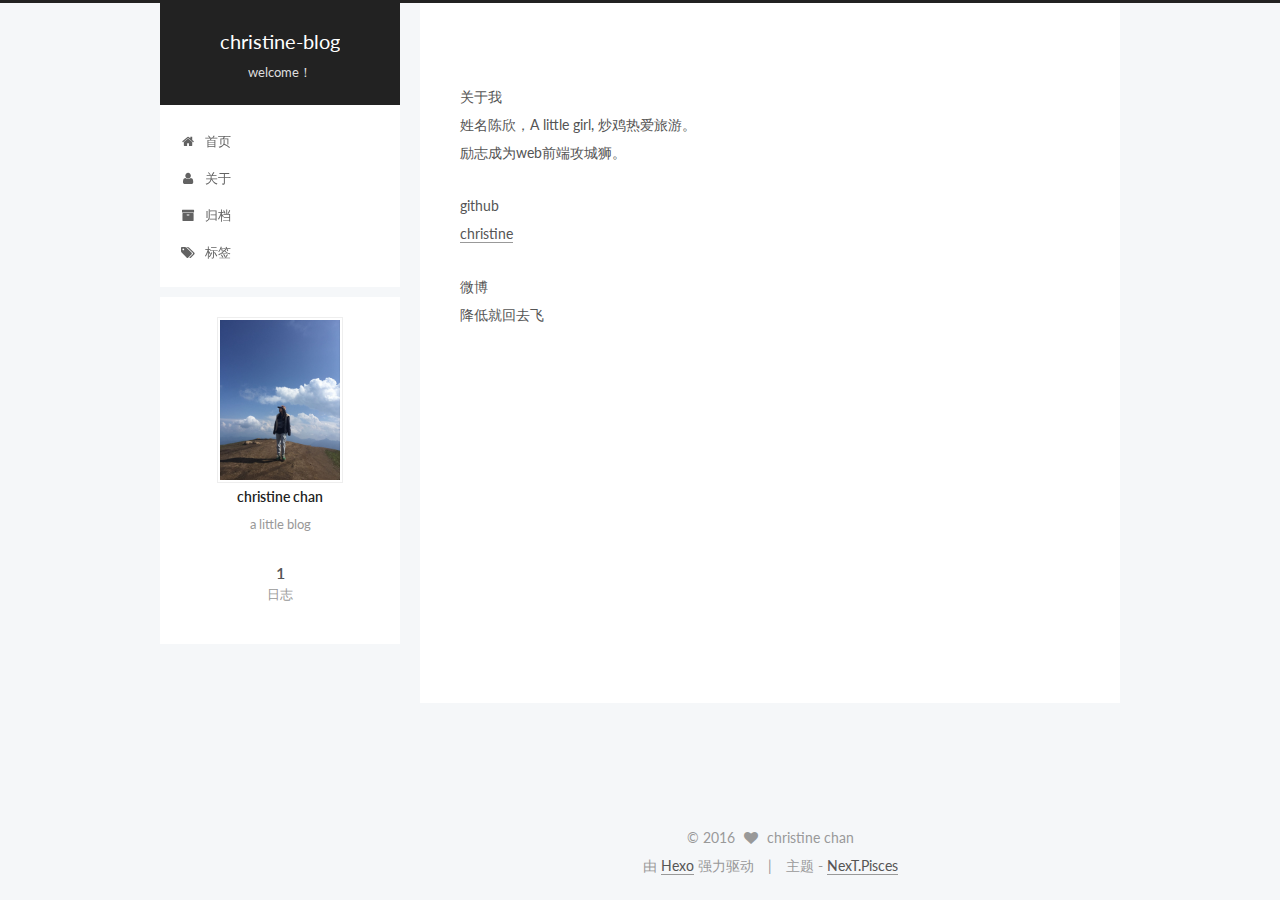
==== about/index.html @ b826aef7 "Site updated: 2016-10-30 13:34:08" ====
<!doctype html>



  


<html class="theme-next pisces use-motion">
<head>
  <meta charset="UTF-8"/>
<meta http-equiv="X-UA-Compatible" content="IE=edge,chrome=1" />
<meta name="viewport" content="width=device-width, initial-scale=1, maximum-scale=1"/>



<meta http-equiv="Cache-Control" content="no-transform" />
<meta http-equiv="Cache-Control" content="no-siteapp" />












  
  
  <link href="/vendors/fancybox/source/jquery.fancybox.css?v=2.1.5" rel="stylesheet" type="text/css" />




  
  
  
  

  
    
    
  

  

  

  

  

  
    
    
    <link href="//fonts.googleapis.com/css?family=Lato:300,300italic,400,400italic,700,700italic&subset=latin,latin-ext" rel="stylesheet" type="text/css">
  






<link href="/vendors/font-awesome/css/font-awesome.min.css?v=4.4.0" rel="stylesheet" type="text/css" />

<link href="/css/main.css?v=5.0.2" rel="stylesheet" type="text/css" />


  <meta name="keywords" content="Hexo, NexT" />








  <link rel="shortcut icon" type="image/x-icon" href="/favicon.ico?v=5.0.2" />






<meta name="description" content="关于我姓名陈欣，A little girl, 炒鸡热爱旅游。励志成为web前端攻城狮。
githubchristine
微博降低就回去飞">
<meta property="og:type" content="website">
<meta property="og:title" content="about">
<meta property="og:url" content="http://yoursite.com/about/index.html">
<meta property="og:site_name" content="christine-blog">
<meta property="og:description" content="关于我姓名陈欣，A little girl, 炒鸡热爱旅游。励志成为web前端攻城狮。
githubchristine
微博降低就回去飞">
<meta property="og:updated_time" content="2016-10-30T05:24:14.546Z">
<meta name="twitter:card" content="summary">
<meta name="twitter:title" content="about">
<meta name="twitter:description" content="关于我姓名陈欣，A little girl, 炒鸡热爱旅游。励志成为web前端攻城狮。
githubchristine
微博降低就回去飞">



<script type="text/javascript" id="hexo.configuration">
  var NexT = window.NexT || {};
  var CONFIG = {
    scheme: 'Pisces',
    sidebar: {"position":"left","display":"post"},
    fancybox: true,
    motion: true,
    duoshuo: {
      userId: '0',
      author: '博主'
    }
  };
</script>




  <link rel="canonical" href="http://yoursite.com/about/"/>


  <title>
  

  
    about | christine-blog
  
</title>
</head>

<body itemscope itemtype="//schema.org/WebPage" lang="zh-Hans">

  










  
  
    
  

  <div class="container one-collumn sidebar-position-left  ">
    <div class="headband"></div>

    <header id="header" class="header" itemscope itemtype="//schema.org/WPHeader">
      <div class="header-inner"><div class="site-meta ">
  

  <div class="custom-logo-site-title">
    <a href="/"  class="brand" rel="start">
      <span class="logo-line-before"><i></i></span>
      <span class="site-title">christine-blog</span>
      <span class="logo-line-after"><i></i></span>
    </a>
  </div>
  <p class="site-subtitle">welcome！</p>
</div>

<div class="site-nav-toggle">
  <button>
    <span class="btn-bar"></span>
    <span class="btn-bar"></span>
    <span class="btn-bar"></span>
  </button>
</div>

<nav class="site-nav">
  

  
    <ul id="menu" class="menu">
      
        
        <li class="menu-item menu-item-home">
          <a href="/" rel="section">
            
              <i class="menu-item-icon fa fa-fw fa-home"></i> <br />
            
            首页
          </a>
        </li>
      
        
        <li class="menu-item menu-item-about">
          <a href="/about" rel="section">
            
              <i class="menu-item-icon fa fa-fw fa-user"></i> <br />
            
            关于
          </a>
        </li>
      
        
        <li class="menu-item menu-item-archives">
          <a href="/archives" rel="section">
            
              <i class="menu-item-icon fa fa-fw fa-archive"></i> <br />
            
            归档
          </a>
        </li>
      
        
        <li class="menu-item menu-item-tags">
          <a href="/tags" rel="section">
            
              <i class="menu-item-icon fa fa-fw fa-tags"></i> <br />
            
            标签
          </a>
        </li>
      

      
    </ul>
  

  
</nav>

 </div>
    </header>

    <main id="main" class="main">
      <div class="main-inner">
        <div class="content-wrap">
          <div id="content" class="content">
            

  <div id="posts" class="posts-expand">
    
    
      <p>关于我<br>姓名陈欣，A little girl, 炒鸡热爱旅游。<br>励志成为web前端攻城狮。</p>
<p>github<br><a href="https://github.com/Christine0617" target="_blank" rel="external">christine</a></p>
<p>微博<br>降低就回去飞</p>

    
  </div>


          </div>
          


          
  <div class="comments" id="comments">
    
  </div>


        </div>
        
          
  
  <div class="sidebar-toggle">
    <div class="sidebar-toggle-line-wrap">
      <span class="sidebar-toggle-line sidebar-toggle-line-first"></span>
      <span class="sidebar-toggle-line sidebar-toggle-line-middle"></span>
      <span class="sidebar-toggle-line sidebar-toggle-line-last"></span>
    </div>
  </div>

  <aside id="sidebar" class="sidebar">
    <div class="sidebar-inner">

      

      

      <section class="site-overview sidebar-panel  sidebar-panel-active ">
        <div class="site-author motion-element" itemprop="author" itemscope itemtype="//schema.org/Person">
          <img class="site-author-image" itemprop="image"
               src="/images/avatar.gif"
               alt="christine chan" />
          <p class="site-author-name" itemprop="name">christine chan</p>
          <p class="site-description motion-element" itemprop="description">a little blog</p>
        </div>
        <nav class="site-state motion-element">
          <div class="site-state-item site-state-posts">
            <a href="/archives">
              <span class="site-state-item-count">1</span>
              <span class="site-state-item-name">日志</span>
            </a>
          </div>

          

          

        </nav>

        

        <div class="links-of-author motion-element">
          
        </div>

        
        

        
        

      </section>

      

    </div>
  </aside>


        
      </div>
    </main>

    <footer id="footer" class="footer">
      <div class="footer-inner">
        <div class="copyright" >
  
  &copy; 
  <span itemprop="copyrightYear">2016</span>
  <span class="with-love">
    <i class="fa fa-heart"></i>
  </span>
  <span class="author" itemprop="copyrightHolder">christine chan</span>
</div>

<div class="powered-by">
  由 <a class="theme-link" href="https://hexo.io">Hexo</a> 强力驱动
</div>

<div class="theme-info">
  主题 -
  <a class="theme-link" href="https://github.com/iissnan/hexo-theme-next">
    NexT.Pisces
  </a>
</div>

        

        
      </div>
    </footer>

    <div class="back-to-top">
      <i class="fa fa-arrow-up"></i>
    </div>
  </div>

  

<script type="text/javascript">
  if (Object.prototype.toString.call(window.Promise) !== '[object Function]') {
    window.Promise = null;
  }
</script>









  



  
  <script type="text/javascript" src="/vendors/jquery/index.js?v=2.1.3"></script>

  
  <script type="text/javascript" src="/vendors/fastclick/lib/fastclick.min.js?v=1.0.6"></script>

  
  <script type="text/javascript" src="/vendors/jquery_lazyload/jquery.lazyload.js?v=1.9.7"></script>

  
  <script type="text/javascript" src="/vendors/velocity/velocity.min.js?v=1.2.1"></script>

  
  <script type="text/javascript" src="/vendors/velocity/velocity.ui.min.js?v=1.2.1"></script>

  
  <script type="text/javascript" src="/vendors/fancybox/source/jquery.fancybox.pack.js?v=2.1.5"></script>


  


  <script type="text/javascript" src="/js/src/utils.js?v=5.0.2"></script>

  <script type="text/javascript" src="/js/src/motion.js?v=5.0.2"></script>



  
  


  <script type="text/javascript" src="/js/src/affix.js?v=5.0.2"></script>

  <script type="text/javascript" src="/js/src/schemes/pisces.js?v=5.0.2"></script>



  

  


  <script type="text/javascript" src="/js/src/bootstrap.js?v=5.0.2"></script>



  



  




  
  

  

  

  

  


</body>
</html>
---- css/main.css ----
/* normalize.css v3.0.2 | MIT License | git.io/normalize */
html {
  font-family: sans-serif; /* 1 */
  -ms-text-size-adjust: 100%; /* 2 */
  -webkit-text-size-adjust: 100%; /* 2 */
}
body {
  margin: 0;
}
article,
aside,
details,
figcaption,
figure,
footer,
header,
hgroup,
main,
menu,
nav,
section,
summary {
  display: block;
}
audio,
canvas,
progress,
video {
  display: inline-block; /* 1 */
  vertical-align: baseline; /* 2 */
}
audio:not([controls]) {
  display: none;
  height: 0;
}
[hidden],
template {
  display: none;
}
a {
  background-color: transparent;
}
a:active,
a:hover {
  outline: 0;
}
abbr[title] {
  border-bottom: 1px dotted;
}
b,
strong {
  font-weight: bold;
}
dfn {
  font-style: italic;
}
h1 {
  font-size: 2em;
  margin: 0.67em 0;
}
mark {
  background: #ff0;
  color: #000;
}
small {
  font-size: 80%;
}
sub,
sup {
  font-size: 75%;
  line-height: 0;
  position: relative;
  vertical-align: baseline;
}
sup {
  top: -0.5em;
}
sub {
  bottom: -0.25em;
}
img {
  border: 0;
}
svg:not(:root) {
  overflow: hidden;
}
figure {
  margin: 1em 40px;
}
hr {
  -moz-box-sizing: content-box;
  box-sizing: content-box;
  height: 0;
}
pre {
  overflow: auto;
}
code,
kbd,
pre,
samp {
  font-family: monospace, monospace;
  font-size: 1em;
}
button,
input,
optgroup,
select,
textarea {
  color: inherit; /* 1 */
  font: inherit; /* 2 */
  margin: 0; /* 3 */
}
button {
  overflow: visible;
}
button,
select {
  text-transform: none;
}
button,
html input[type="button"],
input[type="reset"],
input[type="submit"] {
  -webkit-appearance: button; /* 2 */
  cursor: pointer; /* 3 */
}
button[disabled],
html input[disabled] {
  cursor: default;
}
button::-moz-focus-inner,
input::-moz-focus-inner {
  border: 0;
  padding: 0;
}
input {
  line-height: normal;
}
input[type="checkbox"],
input[type="radio"] {
  box-sizing: border-box; /* 1 */
  padding: 0; /* 2 */
}
input[type="number"]::-webkit-inner-spin-button,
input[type="number"]::-webkit-outer-spin-button {
  height: auto;
}
input[type="search"] {
  -webkit-appearance: textfield; /* 1 */
  -moz-box-sizing: content-box;
  -webkit-box-sizing: content-box; /* 2 */
  box-sizing: content-box;
}
input[type="search"]::-webkit-search-cancel-button,
input[type="search"]::-webkit-search-decoration {
  -webkit-appearance: none;
}
fieldset {
  border: 1px solid #c0c0c0;
  margin: 0 2px;
  padding: 0.35em 0.625em 0.75em;
}
legend {
  border: 0; /* 1 */
  padding: 0; /* 2 */
}
textarea {
  overflow: auto;
}
optgroup {
  font-weight: bold;
}
table {
  border-collapse: collapse;
  border-spacing: 0;
}
td,
th {
  padding: 0;
}
::selection {
  background: #262a30;
  color: #fff;
}
body {
  position: relative;
  font-family: 'Lato', "PingFang SC", "Microsoft YaHei", sans-serif;
  font-size: 14px;
  line-height: 2;
  color: #555;
  background: #fff;
}
@media (max-width: 767px) {
  body {
    padding-right: 0 !important;
  }
}
@media (min-width: 768px) and (max-width: 991px) {
  body {
    padding-right: 0 !important;
  }
}
@media (min-width: 1600px) {
  body {
    font-size: 16px;
  }
}
h1,
h2,
h3,
h4,
h5,
h6 {
  margin: 0;
  padding: 0;
  font-weight: bold;
  line-height: 1.5;
  font-family: 'Lato', "PingFang SC", "Microsoft YaHei", sans-serif;
}
h2,
h3,
h4,
h5,
h6 {
  margin: 20px 0 15px;
}
h1 {
  font-size: 22px;
}
@media (max-width: 767px) {
  h1 {
    font-size: 18px;
  }
}
h2 {
  font-size: 20px;
}
@media (max-width: 767px) {
  h2 {
    font-size: 16px;
  }
}
h3 {
  font-size: 18px;
}
@media (max-width: 767px) {
  h3 {
    font-size: 14px;
  }
}
h4 {
  font-size: 16px;
}
@media (max-width: 767px) {
  h4 {
    font-size: 12px;
  }
}
h5 {
  font-size: 14px;
}
@media (max-width: 767px) {
  h5 {
    font-size: 10px;
  }
}
h6 {
  font-size: 12px;
}
@media (max-width: 767px) {
  h6 {
    font-size: 8px;
  }
}
p {
  margin: 0 0 25px 0;
}
a {
  color: #555;
  text-decoration: none;
  border-bottom: 1px solid #999;
  word-wrap: break-word;
}
a:hover {
  color: #222;
  border-bottom-color: #222;
}
ul {
  list-style: none;
}
blockquote {
  margin: 0;
  padding: 0;
}
img {
  display: block;
  margin: auto;
  max-width: 100%;
  height: auto;
}
hr {
  margin: 40px 0;
  height: 3px;
  border: none;
  background-color: #ddd;
  background-image: repeating-linear-gradient(-45deg, #fff, #fff 4px, transparent 4px, transparent 8px);
}
blockquote {
  padding: 0 15px;
  color: #666;
  border-left: 4px solid #ddd;
}
blockquote cite::before {
  content: "-";
  padding: 0 5px;
}
dt {
  font-weight: 700;
}
dd {
  margin: 0;
  padding: 0;
}
.text-left {
  text-align: left;
}
.text-center {
  text-align: center;
}
.text-right {
  text-align: right;
}
.text-justify {
  text-align: justify;
}
.text-nowrap {
  white-space: nowrap;
}
.text-lowercase {
  text-transform: lowercase;
}
.text-uppercase {
  text-transform: uppercase;
}
.text-capitalize {
  text-transform: capitalize;
}
.center-block {
  display: block;
  margin-left: auto;
  margin-right: auto;
}
.clearfix:before,
.clearfix:after {
  content: " ";
  display: table;
}
.clearfix:after {
  clear: both;
}
.pullquote {
  width: 45%;
}
.pullquote.left {
  float: left;
  margin-left: 5px;
  margin-right: 10px;
}
.pullquote.right {
  float: right;
  margin-left: 10px;
  margin-right: 5px;
}
.affix.affix.affix {
  position: fixed;
}
.translation {
  margin-top: -20px;
  font-size: 14px;
  color: #999;
}
.scrollbar-measure {
  width: 100px;
  height: 100px;
  overflow: scroll;
  position: absolute;
  top: -9999px;
}
.use-motion .motion-element {
  opacity: 0;
}
#local-search-input {
  padding: 3px;
  border: none;
  text-indent: 14px;
  border-radius: 0;
  width: 140px;
  outline: none;
  border-bottom: 1px solid #999;
  background: inherit;
  opacity: 0.5;
}
#local-search-input:focus {
  opacity: 1;
}
.search-icon {
  position: absolute;
  top: 9px;
}
table {
  margin: 20px 0;
  width: 100%;
  border-collapse: collapse;
  border-spacing: 0;
  border: 1px solid #ddd;
  font-size: 14px;
  table-layout: fixed;
  word-wrap: break-all;
}
table>tbody>tr:nth-of-type(odd) {
  background-color: #f9f9f9;
}
table>tbody>tr:hover {
  background-color: #f5f5f5;
}
caption,
th,
td {
  padding: 8px;
  text-align: left;
  vertical-align: middle;
  font-weight: normal;
}
th,
td {
  border-bottom: 3px solid #ddd;
  border-right: 1px solid #eee;
}
th {
  padding-bottom: 10px;
  font-weight: 700;
}
td {
  border-bottom-width: 1px;
}
html,
body {
  height: 100%;
}
.container {
  position: relative;
  min-height: 100%;
}
.header-inner {
  margin: 0 auto;
  padding: 100px 0 70px;
  width: 700px;
}
@media (min-width: 1600px) {
  .container .header-inner {
    width: 900px;
  }
}
.main {
  padding-bottom: 150px;
}
.main-inner {
  margin: 0 auto;
  width: 700px;
}
@media (min-width: 1600px) {
  .container .main-inner {
    width: 900px;
  }
}
.footer {
  position: absolute;
  left: 0;
  bottom: 0;
  width: 100%;
  min-height: 50px;
}
.footer-inner {
  box-sizing: border-box;
  margin: 20px auto;
  width: 700px;
}
@media (min-width: 1600px) {
  .container .footer-inner {
    width: 900px;
  }
}
pre,
.highlight {
  overflow: auto;
  margin: 20px 0;
  padding: 15px;
  font-size: 13px;
  color: #4d4d4c;
  background: #f7f7f7;
  line-height: 1.6;
}
pre,
code {
  font-family: consolas, Menlo, "PingFang SC", "Microsoft YaHei", monospace;
}
code {
  padding: 2px 4px;
  word-wrap: break-all;
  color: #4d4d4c;
  background: #f7f7f7;
  border-radius: 3px;
  font-size: 13px;
}
pre code {
  padding: 0;
  color: #4d4d4c;
  background: none;
  text-shadow: none;
}
.highlight pre {
  border: none;
  margin: 0;
  padding: 1px;
}
.highlight table {
  margin: 0;
  width: auto;
  border: none;
}
.highlight td {
  border: none;
  padding: 0;
}
.highlight figcaption {
  font-size: 1em;
  color: #4d4d4c;
  line-height: 1em;
  margin-bottom: 1em;
}
.highlight figcaption:before,
.highlight figcaption:after {
  content: " ";
  display: table;
}
.highlight figcaption:after {
  clear: both;
}
.highlight figcaption a {
  float: right;
  color: #4d4d4c;
}
.highlight figcaption a:hover {
  border-bottom-color: #4d4d4c;
}
.highlight .gutter pre {
  color: #666;
  text-align: right;
  padding-right: 20px;
}
.highlight .line {
  height: 20px;
}
.gutter {
  -webkit-user-select: none;
  -moz-user-select: none;
  -ms-user-select: none;
  user-select: none;
}
.gist table {
  width: auto;
}
.gist table td {
  border: none;
}
pre .deletion {
  background: #fdd;
}
pre .addition {
  background: #dfd;
}
pre .meta {
  color: #8959a8;
}
pre .comment {
  color: #8e908c;
}
pre .variable,
pre .attribute,
pre .tag,
pre .regexp,
pre .ruby .constant,
pre .xml .tag .title,
pre .xml .pi,
pre .xml .doctype,
pre .html .doctype,
pre .css .id,
pre .css .class,
pre .css .pseudo {
  color: #c82829;
}
pre .number,
pre .preprocessor,
pre .built_in,
pre .literal,
pre .params,
pre .constant,
pre .command {
  color: #f5871f;
}
pre .ruby .class .title,
pre .css .rules .attribute,
pre .string,
pre .value,
pre .inheritance,
pre .header,
pre .ruby .symbol,
pre .xml .cdata,
pre .special,
pre .number,
pre .formula {
  color: #718c00;
}
pre .title,
pre .css .hexcolor {
  color: #3e999f;
}
pre .function,
pre .python .decorator,
pre .python .title,
pre .ruby .function .title,
pre .ruby .title .keyword,
pre .perl .sub,
pre .javascript .title,
pre .coffeescript .title {
  color: #4271ae;
}
pre .keyword,
pre .javascript .function {
  color: #8959a8;
}
.full-image.full-image.full-image {
  border: none;
  max-width: 100%;
  width: auto;
  margin: 20px auto;
}
@media (min-width: 992px) {
  .full-image.full-image.full-image {
    max-width: none;
    width: 126%;
    margin: 0 -13%;
  }
}
.blockquote-center,
.page-home .post-type-quote blockquote,
.page-post-detail .post-type-quote blockquote {
  position: relative;
  margin: 40px 0;
  padding: 0;
  border-left: none;
  text-align: center;
}
.blockquote-center::before,
.page-home .post-type-quote blockquote::before,
.page-post-detail .post-type-quote blockquote::before,
.blockquote-center::after,
.page-home .post-type-quote blockquote::after,
.page-post-detail .post-type-quote blockquote::after {
  position: absolute;
  content: ' ';
  display: block;
  width: 100%;
  height: 24px;
  opacity: 0.2;
  background-repeat: no-repeat;
  background-position: 0 -6px;
  background-size: 22px 22px;
}
.blockquote-center::before,
.page-home .post-type-quote blockquote::before,
.page-post-detail .post-type-quote blockquote::before {
  top: -20px;
  background-image: url("../images/quote-l.svg");
  border-top: 1px solid #ccc;
}
.blockquote-center::after,
.page-home .post-type-quote blockquote::after,
.page-post-detail .post-type-quote blockquote::after {
  bottom: -20px;
  background-image: url("../images/quote-r.svg");
  border-bottom: 1px solid #ccc;
  background-position: 100% 8px;
}
.blockquote-center p,
.page-home .post-type-quote blockquote p,
.page-post-detail .post-type-quote blockquote p,
.blockquote-center div,
.page-home .post-type-quote blockquote div,
.page-post-detail .post-type-quote blockquote div {
  text-align: center;
}
.post .post-body .group-picture img {
  box-sizing: border-box;
  padding: 0 3px;
  border: none;
}
.post .group-picture-row {
  overflow: hidden;
  margin-top: 6px;
}
.post .group-picture-row:first-child {
  margin-top: 0;
}
.post .group-picture-column {
  float: left;
}
.page-post-detail .post-body .group-picture-column {
  float: none;
  margin-top: 10px;
  width: auto !important;
}
.page-post-detail .post-body .group-picture-column img {
  margin: 0 auto;
}
.page-archive .group-picture-container {
  overflow: hidden;
}
.page-archive .group-picture-row {
  float: left;
}
.page-archive .group-picture-row:first-child {
  margin-top: 6px;
}
.page-archive .group-picture-column {
  max-width: 150px;
  max-height: 150px;
}
.btn {
  display: inline-block;
  padding: 0 20px;
  font-size: 14px;
  color: #fff;
  background: #222;
  border: 2px solid #555;
  text-decoration: none;
  border-radius: 0;
  transition-property: background-color;
  transition-duration: 0.2s;
  transition-timing-function: ease-in-out;
  transition-delay: 0s;
}
.btn:hover,
.post-more-link .btn:hover {
  border-color: #222;
  color: #fff;
  background: #222;
}
.btn-bar {
  display: block;
  width: 22px;
  height: 2px;
  background: #555;
  border-radius: 1px;
}
.btn-bar+.btn-bar {
  margin-top: 4px;
}
.pagination {
  margin: 120px 0 40px;
  text-align: center;
  border-top: 1px solid #eee;
}
.page-number-basic,
.pagination .prev,
.pagination .next,
.pagination .page-number,
.pagination .space {
  display: inline-block;
  position: relative;
  top: -1px;
  margin: 0 10px;
  padding: 0 10px;
  line-height: 30px;
}
@media (max-width: 767px) {
  .page-number-basic,
  .pagination .prev,
  .pagination .next,
  .pagination .page-number,
  .pagination .space {
    margin: 0 5px;
  }
}
.pagination .prev,
.pagination .next,
.pagination .page-number {
  border-bottom: 0;
  border-top: 1px solid #eee;
  transition-property: border-color;
  transition-duration: 0.2s;
  transition-timing-function: ease-in-out;
  transition-delay: 0s;
}
.pagination .prev:hover,
.pagination .next:hover,
.pagination .page-number:hover {
  border-top-color: #222;
}
.pagination .space {
  padding: 0;
  margin: 0;
}
.pagination .prev {
  margin-left: 0;
}
.pagination .next {
  margin-right: 0;
}
.pagination .page-number.current {
  color: #fff;
  background: #ccc;
  border-top-color: #ccc;
}
@media (max-width: 767px) {
  .pagination {
    border-top: none;
  }
  .pagination .prev,
  .pagination .next,
  .pagination .page-number {
    margin-bottom: 10px;
    border-top: 0;
    border-bottom: 1px solid #eee;
  }
  .pagination .prev:hover,
  .pagination .next:hover,
  .pagination .page-number:hover {
    border-bottom-color: #222;
  }
}
.comments {
  margin: 60px 20px 0;
}
.tag-cloud {
  text-align: center;
}
.tag-cloud a {
  display: inline-block;
  margin: 10px;
}
.back-to-top {
  box-sizing: border-box;
  position: fixed;
  bottom: -100px;
  right: 50px;
  z-index: 1050;
  padding: 0 6px;
  width: 25px;
  background: #222;
  font-size: 12px;
  opacity: 0.6;
  color: #fff;
  cursor: pointer;
  text-align: center;
  -webkit-transform: translateZ(0);
  transition-property: bottom;
  transition-duration: 0.2s;
  transition-timing-function: ease-in-out;
  transition-delay: 0s;
}
@media (max-width: 767px) {
  .back-to-top {
    display: none;
  }
}
@media (min-width: 768px) and (max-width: 991px) {
  .back-to-top {
    display: none;
  }
}
.back-to-top.back-to-top-on {
  bottom: 40px;
}
.header {
  background: #fff;
}
.header-inner {
  position: relative;
}
.headband {
  height: 3px;
  background: #222;
}
.site-meta {
  margin: 0;
  text-align: center;
}
@media (max-width: 767px) {
  .site-meta {
    text-align: center;
  }
}
.brand {
  position: relative;
  display: inline-block;
  padding: 0 40px;
  color: #fff;
  background: #222;
  border-bottom: none;
}
.brand:hover {
  color: #fff;
}
.logo {
  display: inline-block;
  margin-right: 5px;
  line-height: 36px;
  vertical-align: top;
}
.site-title {
  display: inline-block;
  vertical-align: top;
  line-height: 36px;
  font-size: 20px;
  font-weight: normal;
  font-family: 'Lato', "PingFang SC", "Microsoft YaHei", sans-serif;
}
.site-subtitle {
  margin-top: 10px;
  font-size: 13px;
  color: #ddd;
}
.use-motion .brand {
  opacity: 0;
}
.use-motion .logo,
.use-motion .site-title,
.use-motion .site-subtitle {
  opacity: 0;
  position: relative;
  top: -10px;
}
.site-nav-toggle {
  display: none;
  position: absolute;
  top: 10px;
  left: 10px;
}
@media (max-width: 767px) {
  .site-nav-toggle {
    display: block;
  }
}
.site-nav-toggle button {
  margin-top: 2px;
  padding: 9px 10px;
  background: transparent;
  border: none;
}
@media (max-width: 767px) {
  .site-nav {
    display: none;
    margin: 0 -10px;
    padding: 0 10px;
    clear: both;
    border-top: 1px solid #ddd;
  }
}
@media (min-width: 768px) and (max-width: 991px) {
  .site-nav {
    display: block !important;
  }
}
@media (min-width: 992px) {
  .site-nav {
    display: block !important;
  }
}
.menu {
  margin-top: 20px;
  padding-left: 0;
  text-align: center;
}
.menu .menu-item {
  display: inline-block;
  margin: 0 10px;
}
@media screen and (max-width: 767px) {
  .menu .menu-item {
    margin-top: 10px;
  }
}
.menu .menu-item a {
  display: block;
  font-size: 13px;
  text-transform: capitalize;
  line-height: inherit;
  border-bottom: 1px solid transparent;
  transition-property: border-color;
  transition-duration: 0.2s;
  transition-timing-function: ease-in-out;
  transition-delay: 0s;
}
.menu .menu-item a:hover,
.menu-item-active a {
  border-bottom-color: #222;
}
.menu .menu-item .fa {
  margin-right: 5px;
}
.use-motion .menu-item {
  opacity: 0;
}
.post-body {
  font-family: 'Lato', "PingFang SC", "Microsoft YaHei", sans-serif;
}
@media (max-width: 767px) {
  .post-body {
    word-break: break-word;
  }
}
.post-body .fancybox img {
  display: block !important;
  margin: 0 auto;
  cursor: pointer;
  cursor: zoom-in;
  cursor: -webkit-zoom-in;
}
.post-body .image-caption,
.post-body .figure .caption {
  margin: 10px auto 15px;
  text-align: center;
  font-size: 14px;
  color: #999;
  font-weight: bold;
  line-height: 1;
}
.post-sticky-flag {
  display: inline-block;
  font-size: 16px;
  -ms-transform: rotate(30deg);
  -webkit-transform: rotate(30deg);
  -moz-transform: rotate(30deg);
  -ms-transform: rotate(30deg);
  -o-transform: rotate(30deg);
  transform: rotate(30deg);
}
.posts-expand {
  padding-top: 40px;
}
@media (max-width: 767px) {
  .posts-expand {
    margin: 0 20px;
  }
  .post-body pre,
  .post-body .highlight {
    padding: 10px;
  }
  .post-body pre .gutter pre,
  .post-body .highlight .gutter pre {
    padding-right: 10px;
  }
}
@media (min-width: 992px) {
  .posts-expand .post-body {
    text-align: justify;
  }
}
.posts-expand .post-body h2,
.posts-expand .post-body h3,
.posts-expand .post-body h4,
.posts-expand .post-body h5,
.posts-expand .post-body h6 {
  padding-top: 10px;
}
.posts-expand .post-body h2 .header-anchor,
.posts-expand .post-body h3 .header-anchor,
.posts-expand .post-body h4 .header-anchor,
.posts-expand .post-body h5 .header-anchor,
.posts-expand .post-body h6 .header-anchor {
  float: right;
  margin-left: 10px;
  color: #ccc;
  border-bottom-style: none;
  visibility: hidden;
}
.posts-expand .post-body h2 .header-anchor:hover,
.posts-expand .post-body h3 .header-anchor:hover,
.posts-expand .post-body h4 .header-anchor:hover,
.posts-expand .post-body h5 .header-anchor:hover,
.posts-expand .post-body h6 .header-anchor:hover {
  color: inherit;
}
.posts-expand .post-body h2:hover .header-anchor,
.posts-expand .post-body h3:hover .header-anchor,
.posts-expand .post-body h4:hover .header-anchor,
.posts-expand .post-body h5:hover .header-anchor,
.posts-expand .post-body h6:hover .header-anchor {
  visibility: visible;
}
.posts-expand .post-body ul li {
  list-style: circle;
}
.posts-expand .post-body img {
  box-sizing: border-box;
  margin: auto;
  padding: 3px;
  border: 1px solid #ddd;
}
.posts-expand .fancybox img {
  margin: 0 auto;
}
@media (max-width: 767px) {
  .posts-collapse {
    margin: 0 20px;
  }
  .posts-collapse .post-title,
  .posts-collapse .post-meta {
    display: block;
    width: auto;
    text-align: left;
  }
}
.posts-collapse {
  position: relative;
  z-index: 1010;
  margin-left: 55px;
}
.posts-collapse::after {
  content: " ";
  position: absolute;
  top: 20px;
  left: 0;
  margin-left: -2px;
  width: 4px;
  height: 100%;
  background: #f5f5f5;
  z-index: -1;
}
@media (max-width: 767px) {
  .posts-collapse {
    margin: 0 20px;
  }
}
.posts-collapse .collection-title {
  position: relative;
  margin: 60px 0;
}
.posts-collapse .collection-title h2 {
  margin-left: 20px;
}
.posts-collapse .collection-title small {
  color: #bbb;
}
.posts-collapse .collection-title::before {
  content: " ";
  position: absolute;
  left: 0;
  top: 50%;
  margin-left: -4px;
  margin-top: -4px;
  width: 8px;
  height: 8px;
  background: #bbb;
  border-radius: 50%;
}
.posts-collapse .post {
  margin: 30px 0;
}
.posts-collapse .post-header {
  position: relative;
  transition-duration: 0.2s;
  transition-timing-function: ease-in-out;
  transition-delay: 0s;
  transition-property: border;
  border-bottom: 1px dashed #ccc;
}
.posts-collapse .post-header::before {
  content: " ";
  position: absolute;
  left: 0;
  top: 12px;
  width: 6px;
  height: 6px;
  margin-left: -4px;
  background: #bbb;
  border-radius: 50%;
  border: 1px solid #fff;
  transition-duration: 0.2s;
  transition-timing-function: ease-in-out;
  transition-delay: 0s;
  transition-property: background;
}
.posts-collapse .post-header:hover {
  border-bottom-color: #666;
}
.posts-collapse .post-header:hover::before {
  background: #222;
}
.posts-collapse .post-meta {
  position: absolute;
  font-size: 12px;
  left: 20px;
  top: 5px;
}
.posts-collapse .post-comments-count {
  display: none;
}
.posts-collapse .post-title {
  margin-left: 60px;
  font-size: 16px;
  font-weight: normal;
  line-height: inherit;
}
.posts-collapse .post-title::after {
  margin-left: 3px;
  opacity: 0.6;
}
.posts-collapse .post-title a {
  color: #666;
  border-bottom: none;
}
.page-home .post-type-quote .post-header,
.page-post-detail .post-type-quote .post-header,
.page-home .post-type-quote .post-tags,
.page-post-detail .post-type-quote .post-tags {
  display: none;
}
.posts-expand .post-title {
  font-size: 26px;
  text-align: center;
  word-break: break-word;
  font-weight: 300;
}
@media (max-width: 767px) {
  .posts-expand .post-title {
    font-size: 22px;
  }
}
.posts-expand .post-title-link {
  display: inline-block;
  position: relative;
  color: #555;
  border-bottom: none;
  line-height: 1.2;
  vertical-align: top;
}
.posts-expand .post-title-link::before {
  content: "";
  position: absolute;
  width: 100%;
  height: 2px;
  bottom: 0;
  left: 0;
  background-color: #000;
  visibility: hidden;
  -webkit-transform: scaleX(0);
  -moz-transform: scaleX(0);
  -ms-transform: scaleX(0);
  -o-transform: scaleX(0);
  transform: scaleX(0);
  transition-duration: 0.2s;
  transition-timing-function: ease-in-out;
  transition-delay: 0s;
}
.posts-expand .post-title-link:hover::before {
  visibility: visible;
  -webkit-transform: scaleX(1);
  -moz-transform: scaleX(1);
  -ms-transform: scaleX(1);
  -o-transform: scaleX(1);
  transform: scaleX(1);
}
.posts-expand .post-title-link .fa {
  font-size: 16px;
}
.posts-expand .post-meta {
  margin: 3px 0 60px 0;
  color: #999;
  font-family: 'Lato', "PingFang SC", "Microsoft YaHei", sans-serif;
  font-size: 12px;
  text-align: center;
}
.posts-expand .post-meta .post-category-list {
  display: inline-block;
  margin: 0;
  padding: 3px;
}
.posts-expand .post-meta .post-category-list-link {
  color: #999;
}
.post-meta-item-icon {
  display: none;
  margin-right: 3px;
}
@media (min-width: 768px) and (max-width: 991px) {
  .post-meta-item-icon {
    display: inline-block;
  }
}
@media (max-width: 767px) {
  .post-meta-item-icon {
    display: inline-block;
  }
}
@media (min-width: 768px) and (max-width: 991px) {
  .post-meta-item-text {
    display: none;
  }
}
@media (max-width: 767px) {
  .post-meta-item-text {
    display: none;
  }
}
@media (max-width: 767px) {
  .posts-expand .post-comments-count {
    display: none;
  }
}
.post-more-link {
  margin-top: 50px;
}
.post-more-link .btn {
  color: #555;
  font-size: 14px;
  background: #fff;
  border-radius: 2px;
  line-height: 2;
}
.posts-expand .post-tags {
  margin-top: 40px;
  text-align: center;
}
.posts-expand .post-tags a {
  display: inline-block;
  margin-right: 10px;
  font-size: 13px;
}
.post-nav {
  overflow: hidden;
  margin-top: 60px;
  padding: 10px;
  white-space: nowrap;
  border-top: 1px solid #eee;
}
.post-nav-item {
  display: inline-block;
  width: 50%;
  white-space: normal;
}
.post-nav-item a {
  position: relative;
  display: inline-block;
  line-height: 25px;
  font-size: 14px;
  color: #555;
  border-bottom: none;
}
.post-nav-item a:hover {
  color: #222;
  border-bottom: none;
}
.post-nav-item a:active {
  top: 2px;
}
.post-nav-item a i {
  font-size: 12px;
}
.post-nav-prev {
  text-align: right;
}
.posts-expand .post-eof {
  display: block;
  margin: 80px auto 60px;
  width: 8%;
  height: 1px;
  background: #ccc;
  text-align: center;
}
.post:last-child .post-eof.post-eof.post-eof {
  display: none;
}
.post-gallery {
  display: table;
  table-layout: fixed;
  width: 100%;
  border-collapse: separate;
}
.post-gallery-row {
  display: table-row;
}
.post-gallery .post-gallery-img {
  display: table-cell;
  text-align: center;
  vertical-align: middle;
  border: none;
}
.post-gallery .post-gallery-img img {
  max-width: 100%;
  max-height: 100%;
  border: none;
}
.fancybox-close,
.fancybox-close:hover {
  border: none;
}
.sidebar {
  position: fixed;
  right: 0;
  top: 0;
  bottom: 0;
  width: 0;
  z-index: 1040;
  box-shadow: inset 0 2px 6px #000;
  background: #222;
  -webkit-transform: translateZ(0);
}
.sidebar a {
  color: #999;
  border-bottom-color: #555;
}
.sidebar a:hover {
  color: #eee;
}
@media (min-width: 768px) and (max-width: 991px) {
  .sidebar {
    display: none !important;
  }
}
@media (max-width: 767px) {
  .sidebar {
    display: none !important;
  }
}
.sidebar-inner {
  position: relative;
  padding: 20px 10px;
  color: #999;
  text-align: center;
}
.sidebar-toggle {
  position: fixed;
  right: 50px;
  bottom: 45px;
  width: 15px;
  height: 15px;
  padding: 5px;
  background: #222;
  line-height: 0;
  z-index: 1050;
  cursor: pointer;
  -webkit-transform: translateZ(0);
}
@media (min-width: 768px) and (max-width: 991px) {
  .sidebar-toggle {
    display: none;
  }
}
@media (max-width: 767px) {
  .sidebar-toggle {
    display: none;
  }
}
.sidebar-toggle-line {
  position: relative;
  display: inline-block;
  vertical-align: top;
  height: 2px;
  width: 100%;
  background: #fff;
  margin-top: 3px;
}
.sidebar-toggle-line:first-child {
  margin-top: 0;
}
.site-author-image {
  display: block;
  margin: 0 auto;
  padding: 2px;
  max-width: 120px;
  height: auto;
  border: 1px solid #eee;
}
.site-author-name {
  margin: 0;
  text-align: center;
  color: #222;
  font-weight: 600;
}
.site-description {
  margin-top: 0;
  text-align: center;
  font-size: 13px;
  color: #999;
}
.site-state {
  overflow: hidden;
  line-height: 1.4;
  white-space: nowrap;
  text-align: center;
}
.site-state-item {
  display: inline-block;
  padding: 0 15px;
  border-left: 1px solid #eee;
}
.site-state-item:first-child {
  border-left: none;
}
.site-state-item a {
  border-bottom: none;
}
.site-state-item-count {
  display: block;
  text-align: center;
  color: inherit;
  font-weight: 600;
  font-size: 16px;
}
.site-state-item-name {
  font-size: 13px;
  color: #999;
}
.feed-link {
  margin-top: 20px;
}
.feed-link a {
  display: inline-block;
  padding: 0 15px;
  color: #fc6423;
  border: 1px solid #fc6423;
  border-radius: 4px;
}
.feed-link a i {
  color: #fc6423;
  font-size: 14px;
}
.feed-link a:hover {
  color: #fff;
  background: #fc6423;
}
.feed-link a:hover i {
  color: #fff;
}
.links-of-author {
  margin-top: 20px;
}
.links-of-author a {
  display: inline-block;
  vertical-align: middle;
  margin-right: 10px;
  margin-bottom: 10px;
  border-bottom-color: #555;
  font-size: 13px;
}
.links-of-author a:before {
  display: inline-block;
  vertical-align: middle;
  margin-right: 3px;
  content: " ";
  width: 4px;
  height: 4px;
  border-radius: 50%;
  background: #71c23e;
}
.links-of-blogroll {
  font-size: 13px;
}
.links-of-blogroll-title {
  margin-top: 20px;
  font-size: 14px;
  font-weight: 600;
}
.links-of-blogroll-list {
  margin: 0;
  padding: 0;
}
.links-of-blogroll-item {
  padding: 2px 10px;
}
.sidebar-nav {
  margin: 0 0 20px;
  padding-left: 0;
}
.sidebar-nav li {
  display: inline-block;
  cursor: pointer;
  border-bottom: 1px solid transparent;
  font-size: 14px;
  color: #555;
}
.sidebar-nav li:hover {
  color: #fc6423;
}
.page-post-detail .sidebar-nav-toc {
  padding: 0 5px;
}
.page-post-detail .sidebar-nav-overview {
  margin-left: 10px;
}
.sidebar-nav .sidebar-nav-active {
  color: #fc6423;
  border-bottom-color: #fc6423;
}
.sidebar-nav .sidebar-nav-active:hover {
  color: #fc6423;
}
.sidebar-panel {
  display: none;
}
.sidebar-panel-active {
  display: block;
}
.post-toc-empty {
  font-size: 14px;
  color: #666;
}
.post-toc-wrap {
  overflow: hidden;
}
.post-toc {
  overflow: auto;
}
.post-toc ol {
  margin: 0;
  padding: 0 2px 5px 10px;
  text-align: left;
  list-style: none;
  font-size: 14px;
}
.post-toc ol > ol {
  padding-left: 0;
}
.post-toc ol a {
  transition-duration: 0.2s;
  transition-timing-function: ease-in-out;
  transition-delay: 0s;
  transition-property: all;
  color: #666;
  border-bottom-color: #ccc;
}
.post-toc ol a:hover {
  color: #000;
  border-bottom-color: #000;
}
.post-toc .nav-item {
  overflow: hidden;
  text-overflow: ellipsis;
  white-space: nowrap;
  line-height: 1.8;
}
.post-toc .nav .nav-child {
  display: none;
}
.post-toc .nav .active > .nav-child {
  display: block;
}
.post-toc .nav .active-current > .nav-child {
  display: block;
}
.post-toc .nav .active-current > .nav-child > .nav-item {
  display: block;
}
.post-toc .nav .active > a {
  color: #fc6423;
  border-bottom-color: #fc6423;
}
.post-toc .nav .active-current > a {
  color: #fc6423;
}
.post-toc .nav .active-current > a:hover {
  color: #fc6423;
}
.footer {
  font-size: 14px;
  color: #999;
}
.footer img {
  border: none;
}
.footer-inner {
  text-align: center;
}
.with-love {
  display: inline-block;
  margin: 0 5px;
}
.powered-by,
.theme-info {
  display: inline-block;
}
.powered-by {
  margin-right: 10px;
}
.powered-by::after {
  content: "|";
  padding-left: 10px;
}
.cc-license {
  margin-top: 10px;
  text-align: center;
}
.cc-license .cc-opacity {
  opacity: 0.7;
  border-bottom: none;
}
.cc-license .cc-opacity:hover {
  opacity: 0.9;
}
.cc-license img {
  display: inline-block;
}
.theme-next #ds-thread #ds-reset {
  color: #555;
}
.theme-next #ds-thread #ds-reset .ds-replybox {
  margin-bottom: 30px;
}
.theme-next #ds-thread #ds-reset .ds-replybox .ds-avatar,
.theme-next #ds-reset .ds-avatar img {
  box-shadow: none;
}
.theme-next #ds-thread #ds-reset .ds-textarea-wrapper {
  border-color: #c7d4e1;
  background: none;
  border-top-right-radius: 3px;
  border-top-left-radius: 3px;
}
.theme-next #ds-thread #ds-reset .ds-textarea-wrapper textarea {
  height: 60px;
}
.theme-next #ds-reset .ds-rounded-top {
  border-radius: 0;
}
.theme-next #ds-thread #ds-reset .ds-post-toolbar {
  box-sizing: border-box;
  border: 1px solid #c7d4e1;
  background: #f6f8fa;
}
.theme-next #ds-thread #ds-reset .ds-post-options {
  height: 40px;
  border: none;
  background: none;
}
.theme-next #ds-thread #ds-reset .ds-toolbar-buttons {
  top: 11px;
}
.theme-next #ds-thread #ds-reset .ds-sync {
  top: 5px;
}
.theme-next #ds-thread #ds-reset .ds-post-button {
  top: 4px;
  right: 5px;
  width: 90px;
  height: 30px;
  border: 1px solid #c5ced7;
  border-radius: 3px;
  background-image: linear-gradient(#fbfbfc, #f5f7f9);
  color: #60676d;
}
.theme-next #ds-thread #ds-reset .ds-post-button:hover {
  background-position: 0 -30px;
  color: #60676d;
}
.theme-next #ds-thread #ds-reset .ds-comments-info {
  padding: 10px 0;
}
.theme-next #ds-thread #ds-reset .ds-sort {
  display: none;
}
.theme-next #ds-thread #ds-reset li.ds-tab a.ds-current {
  border: none;
  background: #f6f8fa;
  color: #60676d;
}
.theme-next #ds-thread #ds-reset li.ds-tab a.ds-current:hover {
  background-color: #e9f0f7;
  color: #60676d;
}
.theme-next #ds-thread #ds-reset li.ds-tab a {
  border-radius: 2px;
  padding: 5px;
}
.theme-next #ds-thread #ds-reset .ds-login-buttons p {
  color: #999;
  line-height: 36px;
}
.theme-next #ds-thread #ds-reset .ds-login-buttons .ds-service-list li {
  height: 28px;
}
.theme-next #ds-thread #ds-reset .ds-service-list a {
  background: none;
  padding: 5px;
  border: 1px solid;
  border-radius: 3px;
  text-align: center;
}
.theme-next #ds-thread #ds-reset .ds-service-list a:hover {
  color: #fff;
  background: #666;
}
.theme-next #ds-thread #ds-reset .ds-service-list .ds-weibo {
  color: #fc9b00;
  border-color: #fc9b00;
}
.theme-next #ds-thread #ds-reset .ds-service-list .ds-weibo:hover {
  background: #fc9b00;
}
.theme-next #ds-thread #ds-reset .ds-service-list .ds-qq {
  color: #60a3ec;
  border-color: #60a3ec;
}
.theme-next #ds-thread #ds-reset .ds-service-list .ds-qq:hover {
  background: #60a3ec;
}
.theme-next #ds-thread #ds-reset .ds-service-list .ds-renren {
  color: #2e7ac4;
  border-color: #2e7ac4;
}
.theme-next #ds-thread #ds-reset .ds-service-list .ds-renren:hover {
  background: #2e7ac4;
}
.theme-next #ds-thread #ds-reset .ds-service-list .ds-douban {
  color: #37994c;
  border-color: #37994c;
}
.theme-next #ds-thread #ds-reset .ds-service-list .ds-douban:hover {
  background: #37994c;
}
.theme-next #ds-thread #ds-reset .ds-service-list .ds-kaixin {
  color: #fef20d;
  border-color: #fef20d;
}
.theme-next #ds-thread #ds-reset .ds-service-list .ds-kaixin:hover {
  background: #fef20d;
}
.theme-next #ds-thread #ds-reset .ds-service-list .ds-netease {
  color: #f00;
  border-color: #f00;
}
.theme-next #ds-thread #ds-reset .ds-service-list .ds-netease:hover {
  background: #f00;
}
.theme-next #ds-thread #ds-reset .ds-service-list .ds-sohu {
  color: #ffcb05;
  border-color: #ffcb05;
}
.theme-next #ds-thread #ds-reset .ds-service-list .ds-sohu:hover {
  background: #ffcb05;
}
.theme-next #ds-thread #ds-reset .ds-service-list .ds-baidu {
  color: #2831e0;
  border-color: #2831e0;
}
.theme-next #ds-thread #ds-reset .ds-service-list .ds-baidu:hover {
  background: #2831e0;
}
.theme-next #ds-thread #ds-reset .ds-service-list .ds-google {
  color: #166bec;
  border-color: #166bec;
}
.theme-next #ds-thread #ds-reset .ds-service-list .ds-google:hover {
  background: #166bec;
}
.theme-next #ds-thread #ds-reset .ds-service-list .ds-weixin {
  color: #00ce0d;
  border-color: #00ce0d;
}
.theme-next #ds-thread #ds-reset .ds-service-list .ds-weixin:hover {
  background: #00ce0d;
}
.theme-next #ds-thread #ds-reset .ds-service-list .ds-more-services {
  border: none;
}
.theme-next #ds-thread #ds-reset .ds-service-list .ds-more-services:hover {
  background: none;
}
.theme-next #ds-reset .duoshuo-ua-admin {
  display: inline-block;
  color: #f00;
}
.theme-next #ds-reset .duoshuo-ua-platform,
.theme-next #ds-reset .duoshuo-ua-browser {
  color: #ccc;
}
.theme-next #ds-reset .duoshuo-ua-platform .fa,
.theme-next #ds-reset .duoshuo-ua-browser .fa {
  display: inline-block;
  margin-right: 3px;
}
.theme-next #ds-reset .duoshuo-ua-separator {
  display: inline-block;
  margin-left: 5px;
}
.theme-next .this_ua {
  background-color: #ccc !important;
  border-radius: 4px;
  padding: 0 5px !important;
  margin: 1px 1px !important;
  border: 1px solid #bbb !important;
  color: #fff;
  display: inline-block !important;
}
.theme-next .this_ua.admin {
  background-color: #d9534f !important;
  border-color: #d9534f !important;
}
.theme-next .this_ua.platform.iOS,
.theme-next .this_ua.platform.Mac,
.theme-next .this_ua.platform.Windows {
  background-color: #39b3d7 !important;
  border-color: #46b8da !important;
}
.theme-next .this_ua.platform.Linux {
  background-color: #3a3a3a !important;
  border-color: #1f1f1f !important;
}
.theme-next .this_ua.platform.Android {
  background-color: #00c47d !important;
  border-color: #01b171 !important;
}
.theme-next .this_ua.browser.Mobile,
.theme-next .this_ua.browser.Chrome {
  background-color: #5cb85c !important;
  border-color: #4cae4c !important;
}
.theme-next .this_ua.browser.Firefox {
  background-color: #f0ad4e !important;
  border-color: #eea236 !important;
}
.theme-next .this_ua.browser.Maxthon,
.theme-next .this_ua.browser.IE {
  background-color: #428bca !important;
  border-color: #357ebd !important;
}
.theme-next .this_ua.browser.baidu,
.theme-next .this_ua.browser.UCBrowser,
.theme-next .this_ua.browser.Opera {
  background-color: #d9534f !important;
  border-color: #d43f3a !important;
}
.theme-next .this_ua.browser.Android,
.theme-next .this_ua.browser.QQBrowser {
  background-color: #78ace9 !important;
  border-color: #4cae4c !important;
}
.post-spread {
  margin-top: 20px;
  text-align: center;
}
.jiathis_style {
  display: inline-block;
}
.jiathis_style a {
  border: none;
}
.post-spread {
  margin-top: 20px;
  text-align: center;
}
.bdshare-slide-button-box a {
  border: none;
}
.bdsharebuttonbox {
  display: inline-block;
}
.bdsharebuttonbox a {
  border: none;
}
ul.search-result-list {
  padding-left: 0px;
  margin: 0px 5px 0px 8px;
}
p.search-result {
  border-bottom: 1px dashed #ccc;
  padding: 5px 0;
}
a.search-result-title {
  font-weight: bold;
}
a.search-result {
  border-bottom: transparent;
  display: block;
  white-space: nowrap;
  overflow: hidden;
  text-overflow: ellipsis;
}
.search-keyword {
  border-bottom: 1px dashed #f00;
  font-size: 14px;
  font-weight: bold;
  color: #f00;
}
#local-search-result {
  height: 88%;
  overflow: auto;
}
.popup {
  display: none;
  position: fixed;
  top: 10%;
  left: 50%;
  width: 700px;
  height: 80%;
  margin-left: -350px;
  padding: 3px 0 0 10px;
  background: #fff;
  color: #333;
  z-index: 9999;
  border-radius: 5px;
}
@media (max-width: 767px) {
  .popup {
    padding: 3px;
    top: 0;
    left: 0;
    margin: 0;
    width: 100%;
    height: 100%;
    border-radius: 0px;
  }
}
.popoverlay {
  position: fixed;
  width: 100%;
  height: 100%;
  top: 0px;
  left: 0px;
  z-index: 2080;
  background-color: rgba(0,0,0,0.3);
}
#local-search-input {
  margin-bottom: 10px;
  padding: 10px;
  width: 97%;
  font-size: 18px;
}
.popup .fa-search {
  padding-top: 8px;
}
.popup-btn-close {
  position: absolute;
  top: 6px;
  right: 14px;
  color: #4ebd79;
  font-size: 14px;
  font-weight: bold;
  text-transform: uppercase;
  cursor: pointer;
}
#no-result {
  position: absolute;
  left: 44%;
  top: 42%;
  color: #ccc;
}
.busuanzi-count:before {
  content: " ";
  float: left;
  width: 260px;
  min-height: 25px;
}
@media (min-width: 768px) and (max-width: 991px) {
  .busuanzi-count {
    width: auto;
  }
  .busuanzi-count:before {
    display: none;
  }
}
@media (max-width: 767px) {
  .busuanzi-count {
    width: auto;
  }
  .busuanzi-count:before {
    display: none;
  }
}
.site-uv,
.site-pv,
.page-pv {
  display: inline-block;
}
.site-uv .busuanzi-value,
.site-pv .busuanzi-value,
.page-pv .busuanzi-value {
  margin: 0 5px;
}
.site-uv {
  margin-right: 10px;
}
.site-uv::after {
  content: "|";
  padding-left: 10px;
}
.use-motion .post {
  opacity: 0;
}
.page-archive .archive-page-counter {
  position: relative;
  top: 3px;
  left: 20px;
}
@media (max-width: 767px) {
  .page-archive .archive-page-counter {
    top: 5px;
  }
}
.page-archive .posts-collapse .archive-move-on {
  position: absolute;
  top: 11px;
  left: 0;
  margin-left: -6px;
  width: 10px;
  height: 10px;
  opacity: 0.5;
  background: #555;
  border: 1px solid #fff;
  border-radius: 50%;
}
.category-all-page .category-all-title {
  text-align: center;
}
.category-all-page .category-all {
  margin-top: 20px;
}
.category-all-page .category-list {
  margin: 0;
  padding: 0;
  list-style: none;
}
.category-all-page .category-list-item {
  margin: 5px 10px;
}
.category-all-page .category-list-count {
  color: #bbb;
}
.category-all-page .category-list-count:before {
  display: inline;
  content: " (";
}
.category-all-page .category-list-count:after {
  display: inline;
  content: ") ";
}
.category-all-page .category-list-child {
  padding-left: 10px;
}
#schedule ul#event-list {
  padding-left: 30px;
}
#schedule ul#event-list hr {
  margin: 20px 0 45px 0 !important;
  background: #222;
}
#schedule ul#event-list hr:after {
  display: inline-block;
  content: 'NOW';
  background: #222;
  color: #fff;
  font-weight: bold;
  text-align: right;
  padding: 0 5px;
}
#schedule ul#event-list li.event {
  margin: 20px 0px;
  background: #f9f9f9;
  padding-left: 10px;
  min-height: 40px;
}
#schedule ul#event-list li.event h2.event-summary {
  margin: 0;
  padding-bottom: 3px;
}
#schedule ul#event-list li.event h2.event-summary:before {
  display: inline-block;
  font-family: FontAwesome;
  font-size: 8px;
  content: '\f111';
  vertical-align: middle;
  margin-right: 25px;
  color: #bbb;
}
#schedule ul#event-list li.event span.event-relative-time {
  display: inline-block;
  font-size: 12px;
  font-weight: 400;
  padding-left: 12px;
  color: #bbb;
}
#schedule ul#event-list li.event span.event-details {
  display: block;
  color: #bbb;
  margin-left: 56px;
  padding-top: 3px;
  padding-bottom: 6px;
  text-indent: -24px;
  line-height: 18px;
}
#schedule ul#event-list li.event span.event-details:before {
  text-indent: 0;
  display: inline-block;
  width: 14px;
  font-family: FontAwesome;
  text-align: center;
  margin-right: 9px;
  color: #bbb;
}
#schedule ul#event-list li.event span.event-details.event-location:before {
  content: '\f041';
}
#schedule ul#event-list li.event span.event-details.event-duration:before {
  content: '\f017';
}
#schedule ul#event-list li.event-past {
  background: #fcfcfc;
}
#schedule ul#event-list li.event-past > * {
  opacity: 0.6;
}
#schedule ul#event-list li.event-past h2.event-summary {
  color: #bbb;
}
#schedule ul#event-list li.event-past h2.event-summary:before {
  color: #dfdfdf;
}
#schedule ul#event-list li.event-now {
  background: #222;
  color: #fff;
  padding: 15px 0 15px 10px;
}
#schedule ul#event-list li.event-now h2.event-summary:before {
  -webkit-transform: scale(1.2);
  -moz-transform: scale(1.2);
  -ms-transform: scale(1.2);
  -o-transform: scale(1.2);
  transform: scale(1.2);
  color: #fff;
  animation: dot-flash 1s alternate infinite ease-in-out;
}
#schedule ul#event-list li.event-now * {
  color: #fff !important;
}
@-moz-keyframes dot-flash {
  from {
    opacity: 1;
    -webkit-transform: scale(1.1);
    -moz-transform: scale(1.1);
    -ms-transform: scale(1.1);
    -o-transform: scale(1.1);
    transform: scale(1.1);
  }
  to {
    opacity: 0;
    -webkit-transform: scale(1);
    -moz-transform: scale(1);
    -ms-transform: scale(1);
    -o-transform: scale(1);
    transform: scale(1);
  }
}
@-webkit-keyframes dot-flash {
  from {
    opacity: 1;
    -webkit-transform: scale(1.1);
    -moz-transform: scale(1.1);
    -ms-transform: scale(1.1);
    -o-transform: scale(1.1);
    transform: scale(1.1);
  }
  to {
    opacity: 0;
    -webkit-transform: scale(1);
    -moz-transform: scale(1);
    -ms-transform: scale(1);
    -o-transform: scale(1);
    transform: scale(1);
  }
}
@-o-keyframes dot-flash {
  from {
    opacity: 1;
    -webkit-transform: scale(1.1);
    -moz-transform: scale(1.1);
    -ms-transform: scale(1.1);
    -o-transform: scale(1.1);
    transform: scale(1.1);
  }
  to {
    opacity: 0;
    -webkit-transform: scale(1);
    -moz-transform: scale(1);
    -ms-transform: scale(1);
    -o-transform: scale(1);
    transform: scale(1);
  }
}
@keyframes dot-flash {
  from {
    opacity: 1;
    -webkit-transform: scale(1.1);
    -moz-transform: scale(1.1);
    -ms-transform: scale(1.1);
    -o-transform: scale(1.1);
    transform: scale(1.1);
  }
  to {
    opacity: 0;
    -webkit-transform: scale(1);
    -moz-transform: scale(1);
    -ms-transform: scale(1);
    -o-transform: scale(1);
    transform: scale(1);
  }
}
.page-post-detail .sidebar-toggle-line {
  background: #fc6423;
}
.page-post-detail .comments {
  overflow: hidden;
}
body {
  background: #f5f7f9;
}
@media (min-width: 992px) {
  .full-image.full-image.full-image {
    max-width: none;
    width: 118%;
    margin: 0 -9%;
  }
}
.header {
  position: relative;
  margin: 0 auto;
  width: 960px;
}
@media (min-width: 768px) and (max-width: 991px) {
  .header {
    width: auto;
  }
}
@media (max-width: 767px) {
  .header {
    width: auto;
  }
}
.header-inner {
  position: absolute;
  top: 0;
  overflow: hidden;
  padding: 0;
  width: 240px;
  background: #fff;
}
@media (min-width: 1600px) {
  .container .header-inner {
    width: 240px;
  }
}
@media (min-width: 768px) and (max-width: 991px) {
  .header-inner {
    position: relative;
    width: auto;
  }
}
@media (max-width: 767px) {
  .header-inner {
    position: relative;
    width: auto;
  }
}
.main:before,
.main:after {
  content: " ";
  display: table;
}
.main:after {
  clear: both;
}
@media (min-width: 768px) and (max-width: 991px) {
  .main {
    padding-bottom: 100px;
  }
}
@media (max-width: 767px) {
  .main {
    padding-bottom: 100px;
  }
}
.container .main-inner {
  width: 960px;
}
@media (min-width: 768px) and (max-width: 991px) {
  .container .main-inner {
    width: auto;
  }
}
@media (max-width: 767px) {
  .container .main-inner {
    width: auto;
  }
}
.content-wrap {
  float: right;
  box-sizing: border-box;
  padding: 40px;
  width: 700px;
  background: #fff;
  min-height: 700px;
}
@media (min-width: 768px) and (max-width: 991px) {
  .content-wrap {
    width: 100%;
    padding: 20px;
  }
}
@media (max-width: 767px) {
  .content-wrap {
    width: 100%;
    padding: 20px;
    min-height: auto;
  }
}
.sidebar {
  position: static;
  float: left;
  margin-top: 300px;
  width: 240px;
  background: #fff;
  box-shadow: none;
}
@media (min-width: 768px) and (max-width: 991px) {
  .sidebar {
    display: none;
  }
}
@media (max-width: 767px) {
  .sidebar {
    display: none;
  }
}
.sidebar-toggle {
  display: none;
}
.footer-inner {
  width: 960px;
}
.footer-inner:before {
  content: " ";
  float: left;
  width: 260px;
  min-height: 50px;
}
@media (min-width: 768px) and (max-width: 991px) {
  .footer-inner {
    width: auto;
  }
  .footer-inner:before {
    display: none;
  }
}
@media (max-width: 767px) {
  .footer-inner {
    width: auto;
  }
  .footer-inner:before {
    display: none;
  }
}
.sidebar-position-right .header-inner {
  right: 0;
}
.sidebar-position-right .content-wrap {
  float: left;
}
.sidebar-position-right .sidebar {
  float: right;
}
.sidebar-position-right .footer-inner:before {
  float: right;
}
.site-meta {
  padding: 20px 0;
  color: #fff;
  background: #222;
}
@media (min-width: 768px) and (max-width: 991px) {
  .site-meta {
    box-shadow: 0 0 16px rgba(0,0,0,0.5);
  }
}
@media (max-width: 767px) {
  .site-meta {
    box-shadow: 0 0 16px rgba(0,0,0,0.5);
  }
}
.brand {
  display: block;
  padding: 0;
  background: none;
}
.brand:hover {
  color: #fff;
}
.site-subtitle {
  margin: 0;
}
.site-search form {
  display: none;
}
.site-nav {
  border-top: none;
}
@media (min-width: 768px) and (max-width: 991px) {
  .site-nav {
    display: none !important;
  }
}
@media (min-width: 768px) and (max-width: 991px) {
  .site-nav-on {
    display: block !important;
  }
}
.menu .menu-item {
  display: block;
  margin: 0;
  list-style: none;
}
.menu .menu-item a {
  position: relative;
  box-sizing: border-box;
  padding: 5px 20px;
  text-align: left;
  line-height: inherit;
  transition-property: background-color;
  transition-duration: 0.2s;
  transition-timing-function: ease-in-out;
  transition-delay: 0s;
}
.menu .menu-item a:hover,
.menu-item-active a {
  background: #f9f9f9;
  border-bottom-color: #fff;
}
.menu .menu-item br {
  display: none;
}
.menu-item-active a:after {
  content: " ";
  position: absolute;
  top: 50%;
  margin-top: -3px;
  right: 15px;
  width: 6px;
  height: 6px;
  border-radius: 50%;
  background-color: #bbb;
}
.btn-bar {
  background-color: #fff;
}
.site-nav-toggle {
  top: 20px;
  left: 20px;
}
@media (min-width: 768px) and (max-width: 991px) {
  .site-nav-toggle {
    display: block;
  }
}
.use-motion .sidebar .motion-element {
  opacity: 1;
}
.sidebar {
  display: none;
  right: auto;
  bottom: auto;
  -webkit-transform: none;
}
.sidebar-inner {
  box-sizing: border-box;
  width: 240px;
  color: #555;
  background: #fff;
}
.sidebar-inner.affix {
  position: fixed;
  top: 0;
}
.site-overview {
  margin: 0 2px;
  text-align: left;
}
.site-author:before,
.site-author:after {
  content: " ";
  display: table;
}
.site-author:after {
  clear: both;
}
.sidebar a {
  color: #555;
}
.sidebar a:hover {
  color: #222;
}
.links-of-author-item a:before {
  display: none;
}
.links-of-author-item a {
  border-bottom: none;
  text-decoration: underline;
}
.feed-link {
  border-top: 1px dotted #ccc;
  border-bottom: 1px dotted #ccc;
  text-align: center;
}
.feed-link a {
  display: block;
  color: #fc6423;
  border: none;
}
.feed-link a:hover {
  background: none;
  color: #e34603;
}
.feed-link a:hover i {
  color: #e34603;
}
.links-of-author:before,
.links-of-author:after {
  content: " ";
  display: table;
}
.links-of-author:after {
  clear: both;
}
.links-of-author-item {
  float: left;
  margin: 5px 0 0;
  width: 50%;
}
.links-of-author-item a {
  box-sizing: border-box;
  display: inline-block;
  margin-right: 0;
  margin-bottom: 0;
  padding: 0 5px;
  overflow: hidden;
  white-space: nowrap;
  text-overflow: ellipsis;
}
.links-of-author-item a {
  display: block;
  text-decoration: none;
}
.links-of-author-item a:hover {
  border-radius: 4px;
  background: #eee;
}
.links-of-author-item .fa {
  margin-right: 2px;
  font-size: 16px;
}
.links-of-author-item .fa-globe {
  font-size: 15px;
}
.links-of-blogroll {
  margin-top: 20px;
  padding: 3px 0 0;
  border-top: 1px dotted #ccc;
}
.links-of-blogroll-title {
  margin-top: 0;
}
.links-of-blogroll-item {
  padding: 0;
}
.links-of-blogroll-inline:before,
.links-of-blogroll-inline:after {
  content: " ";
  display: table;
}
.links-of-blogroll-inline:after {
  clear: both;
}
.links-of-blogroll-inline .links-of-blogroll-item {
  float: left;
  margin: 5px 0 0;
  width: 50%;
}
.links-of-blogroll-inline .links-of-blogroll-item a {
  box-sizing: border-box;
  display: inline-block;
  margin-right: 0;
  margin-bottom: 0;
  padding: 0 5px;
  overflow: hidden;
  white-space: nowrap;
  text-overflow: ellipsis;
}
@media (max-width: 767px) {
  .post-body {
    text-align: justify;
  }
}
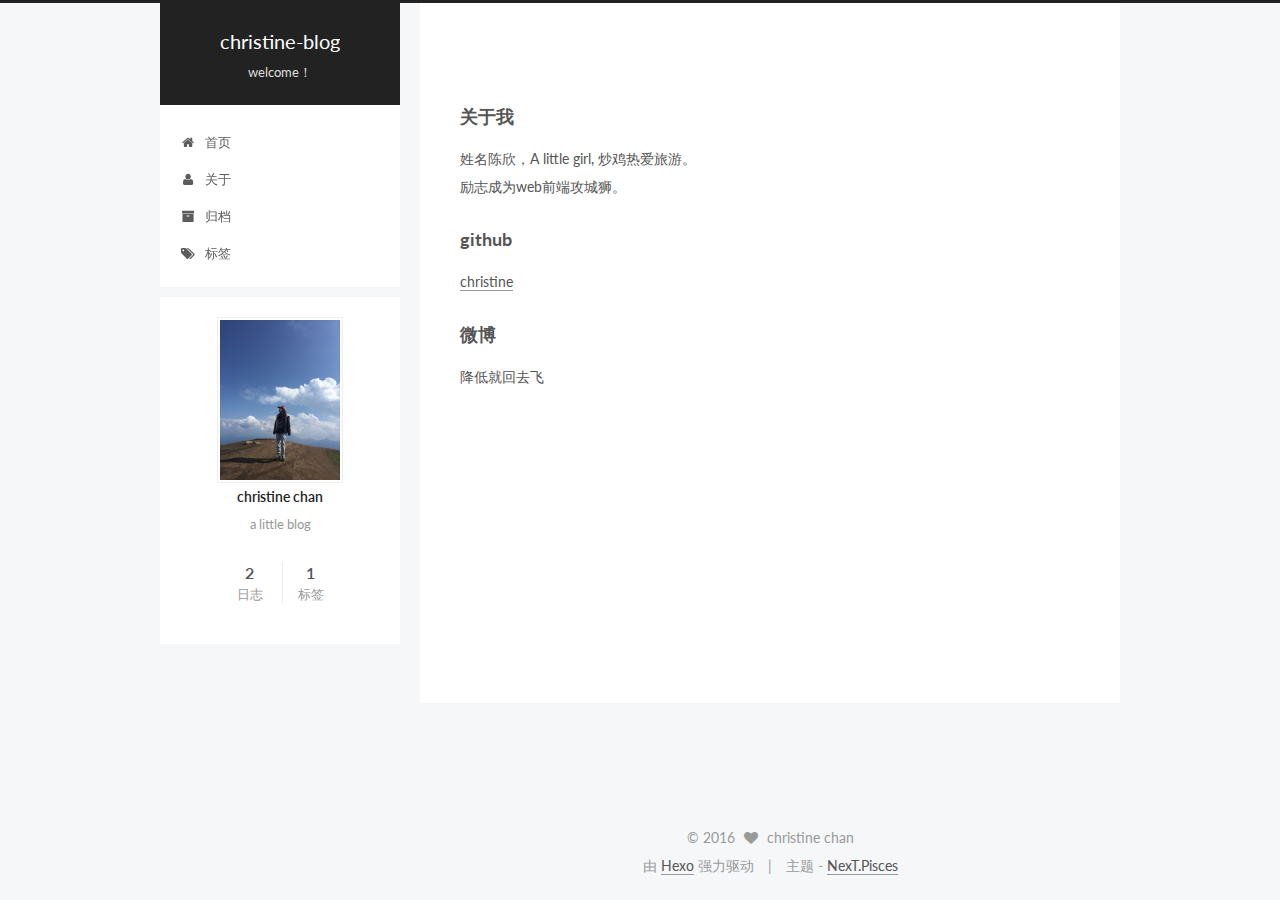
==== commit 2f5a7ad2: "Site updated: 2016-10-30 14:21:49" ====
--- a/about/index.html
+++ b/about/index.html
@@ -94,7 +94,7 @@
 <meta property="og:description" content="关于我姓名陈欣，A little girl, 炒鸡热爱旅游。励志成为web前端攻城狮。
 githubchristine
 微博降低就回去飞">
-<meta property="og:updated_time" content="2016-10-30T05:24:14.546Z">
+<meta property="og:updated_time" content="2016-10-30T06:11:32.528Z">
 <meta name="twitter:card" content="summary">
 <meta name="twitter:title" content="about">
 <meta name="twitter:description" content="关于我姓名陈欣，A little girl, 炒鸡热爱旅游。励志成为web前端攻城狮。
@@ -241,9 +241,9 @@
   <div id="posts" class="posts-expand">
     
     
-      <p>关于我<br>姓名陈欣，A little girl, 炒鸡热爱旅游。<br>励志成为web前端攻城狮。</p>
-<p>github<br><a href="https://github.com/Christine0617" target="_blank" rel="external">christine</a></p>
-<p>微博<br>降低就回去飞</p>
+      <h3 id="关于我"><a href="#关于我" class="headerlink" title="关于我"></a>关于我</h3><p>姓名陈欣，A little girl, 炒鸡热爱旅游。<br>励志成为web前端攻城狮。</p>
+<h3 id="github"><a href="#github" class="headerlink" title="github"></a>github</h3><p><a href="https://github.com/Christine0617" target="_blank" rel="external">christine</a></p>
+<h3 id="微博"><a href="#微博" class="headerlink" title="微博"></a>微博</h3><p>降低就回去飞</p>
 
     
   </div>
@@ -289,13 +289,20 @@
         <nav class="site-state motion-element">
           <div class="site-state-item site-state-posts">
             <a href="/archives">
-              <span class="site-state-item-count">1</span>
+              <span class="site-state-item-count">2</span>
               <span class="site-state-item-name">日志</span>
             </a>
           </div>
 
           
 
+          
+            <div class="site-state-item site-state-tags">
+              <a href="/tags">
+                <span class="site-state-item-count">1</span>
+                <span class="site-state-item-name">标签</span>
+              </a>
+            </div>
           
 
         </nav>
--- a/css/main.css
+++ b/css/main.css
@@ -1564,7 +1564,7 @@
   width: 4px;
   height: 4px;
   border-radius: 50%;
-  background: #71c23e;
+  background: #3bffd2;
 }
 .links-of-blogroll {
   font-size: 13px;
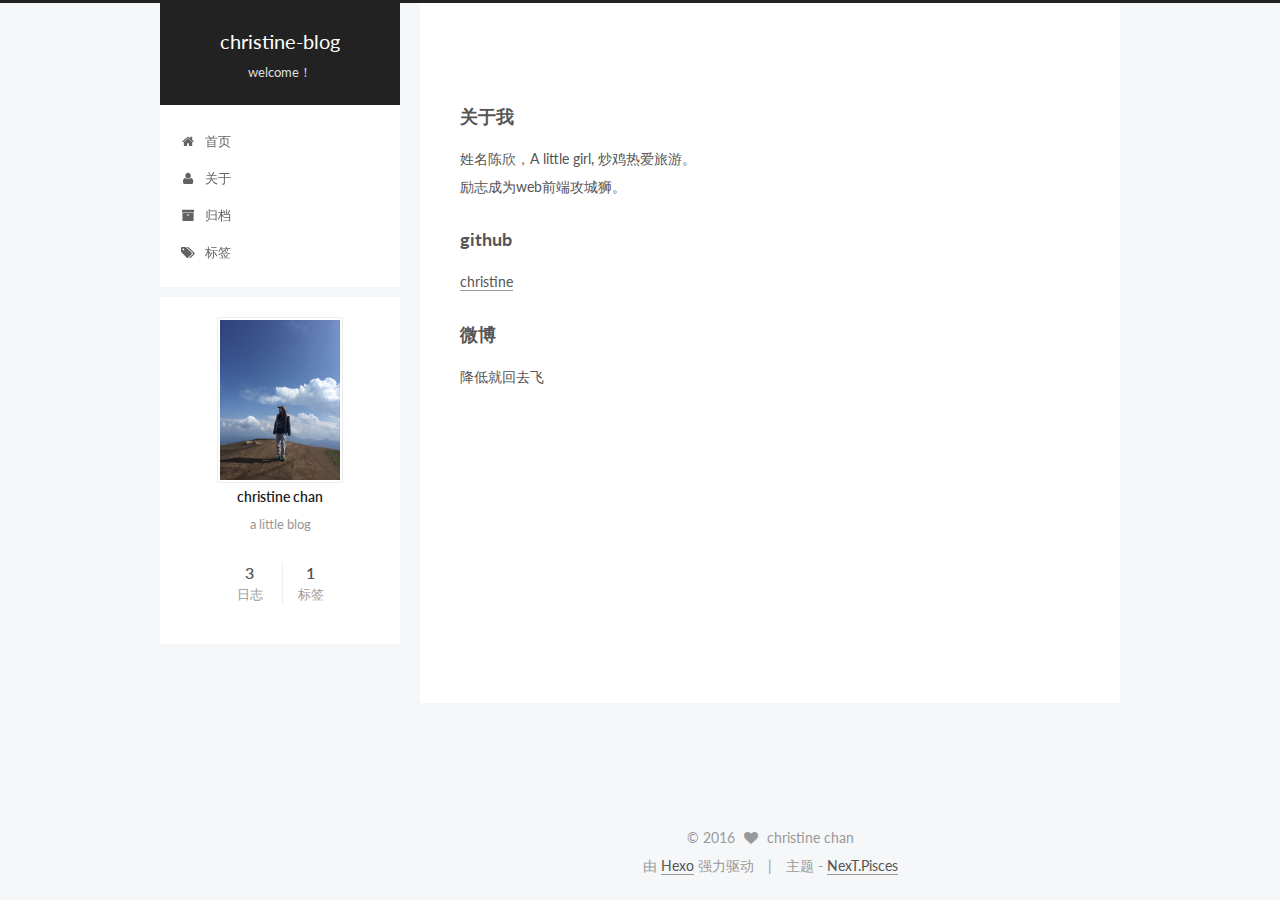
==== commit 1490b818: "Site updated: 2016-11-12 11:53:56" ====
--- a/about/index.html
+++ b/about/index.html
@@ -289,7 +289,7 @@
         <nav class="site-state motion-element">
           <div class="site-state-item site-state-posts">
             <a href="/archives">
-              <span class="site-state-item-count">2</span>
+              <span class="site-state-item-count">3</span>
               <span class="site-state-item-name">日志</span>
             </a>
           </div>
--- a/css/main.css
+++ b/css/main.css
@@ -1564,7 +1564,7 @@
   width: 4px;
   height: 4px;
   border-radius: 50%;
-  background: #3bffd2;
+  background: #cf8b32;
 }
 .links-of-blogroll {
   font-size: 13px;
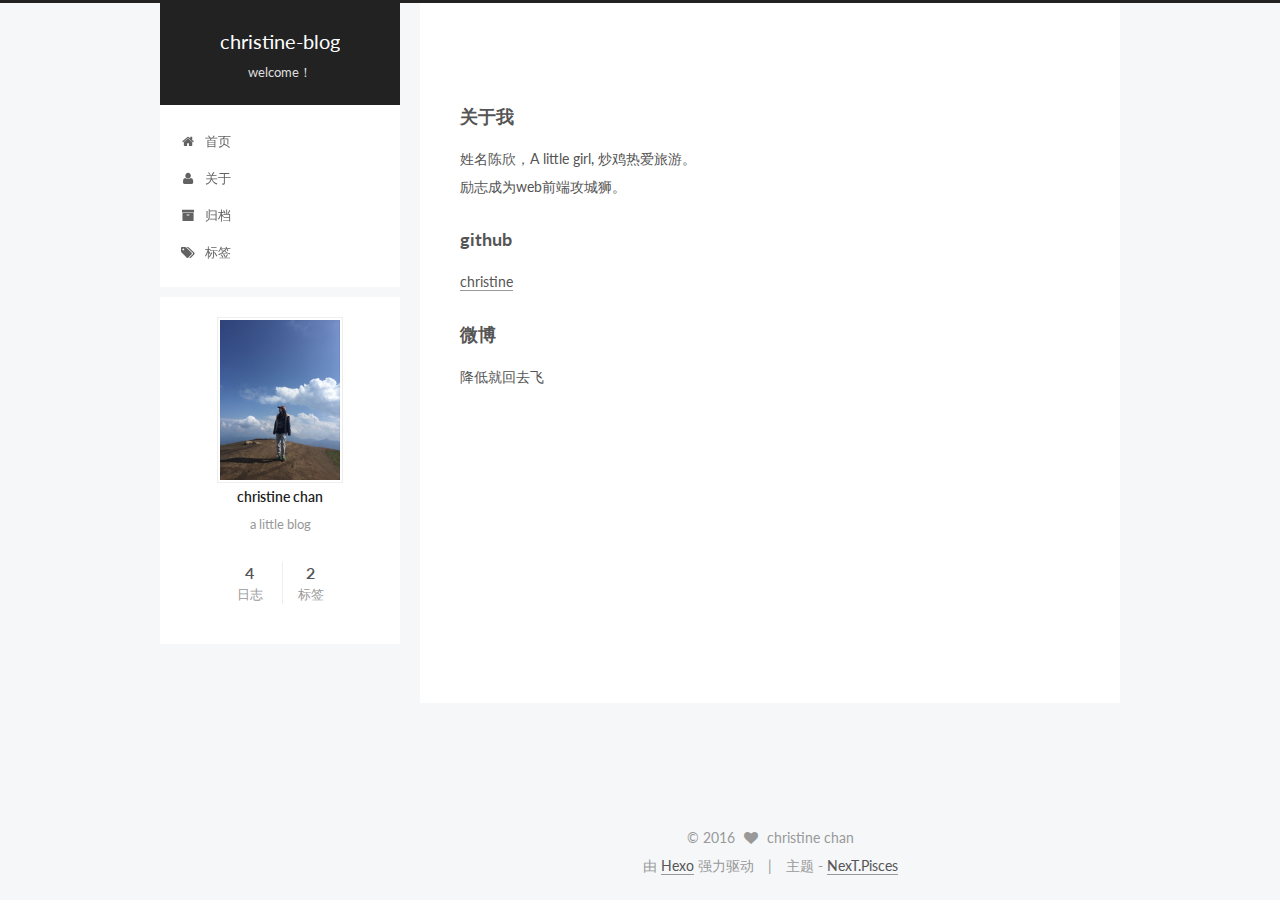
==== commit 1604ae32: "Site updated: 2016-11-12 22:38:07" ====
--- a/about/index.html
+++ b/about/index.html
@@ -29,7 +29,7 @@
 
   
   
-  <link href="/vendors/fancybox/source/jquery.fancybox.css?v=2.1.5" rel="stylesheet" type="text/css" />
+  <link href="/lib/fancybox/source/jquery.fancybox.css?v=2.1.5" rel="stylesheet" type="text/css" />
 
 
 
@@ -63,7 +63,7 @@
 
 
 
-<link href="/vendors/font-awesome/css/font-awesome.min.css?v=4.4.0" rel="stylesheet" type="text/css" />
+<link href="/lib/font-awesome/css/font-awesome.min.css?v=4.4.0" rel="stylesheet" type="text/css" />
 
 <link href="/css/main.css?v=5.0.2" rel="stylesheet" type="text/css" />
 
@@ -289,7 +289,7 @@
         <nav class="site-state motion-element">
           <div class="site-state-item site-state-posts">
             <a href="/archives">
-              <span class="site-state-item-count">3</span>
+              <span class="site-state-item-count">4</span>
               <span class="site-state-item-name">日志</span>
             </a>
           </div>
@@ -299,7 +299,7 @@
           
             <div class="site-state-item site-state-tags">
               <a href="/tags">
-                <span class="site-state-item-count">1</span>
+                <span class="site-state-item-count">2</span>
                 <span class="site-state-item-name">标签</span>
               </a>
             </div>
@@ -386,22 +386,22 @@
 
 
   
-  <script type="text/javascript" src="/vendors/jquery/index.js?v=2.1.3"></script>
-
-  
-  <script type="text/javascript" src="/vendors/fastclick/lib/fastclick.min.js?v=1.0.6"></script>
-
-  
-  <script type="text/javascript" src="/vendors/jquery_lazyload/jquery.lazyload.js?v=1.9.7"></script>
-
-  
-  <script type="text/javascript" src="/vendors/velocity/velocity.min.js?v=1.2.1"></script>
-
-  
-  <script type="text/javascript" src="/vendors/velocity/velocity.ui.min.js?v=1.2.1"></script>
-
-  
-  <script type="text/javascript" src="/vendors/fancybox/source/jquery.fancybox.pack.js?v=2.1.5"></script>
+  <script type="text/javascript" src="/lib/jquery/index.js?v=2.1.3"></script>
+
+  
+  <script type="text/javascript" src="/lib/fastclick/lib/fastclick.min.js?v=1.0.6"></script>
+
+  
+  <script type="text/javascript" src="/lib/jquery_lazyload/jquery.lazyload.js?v=1.9.7"></script>
+
+  
+  <script type="text/javascript" src="/lib/velocity/velocity.min.js?v=1.2.1"></script>
+
+  
+  <script type="text/javascript" src="/lib/velocity/velocity.ui.min.js?v=1.2.1"></script>
+
+  
+  <script type="text/javascript" src="/lib/fancybox/source/jquery.fancybox.pack.js?v=2.1.5"></script>
 
 
   
--- a/css/main.css
+++ b/css/main.css
@@ -1564,7 +1564,7 @@
   width: 4px;
   height: 4px;
   border-radius: 50%;
-  background: #cf8b32;
+  background: #34e955;
 }
 .links-of-blogroll {
   font-size: 13px;
